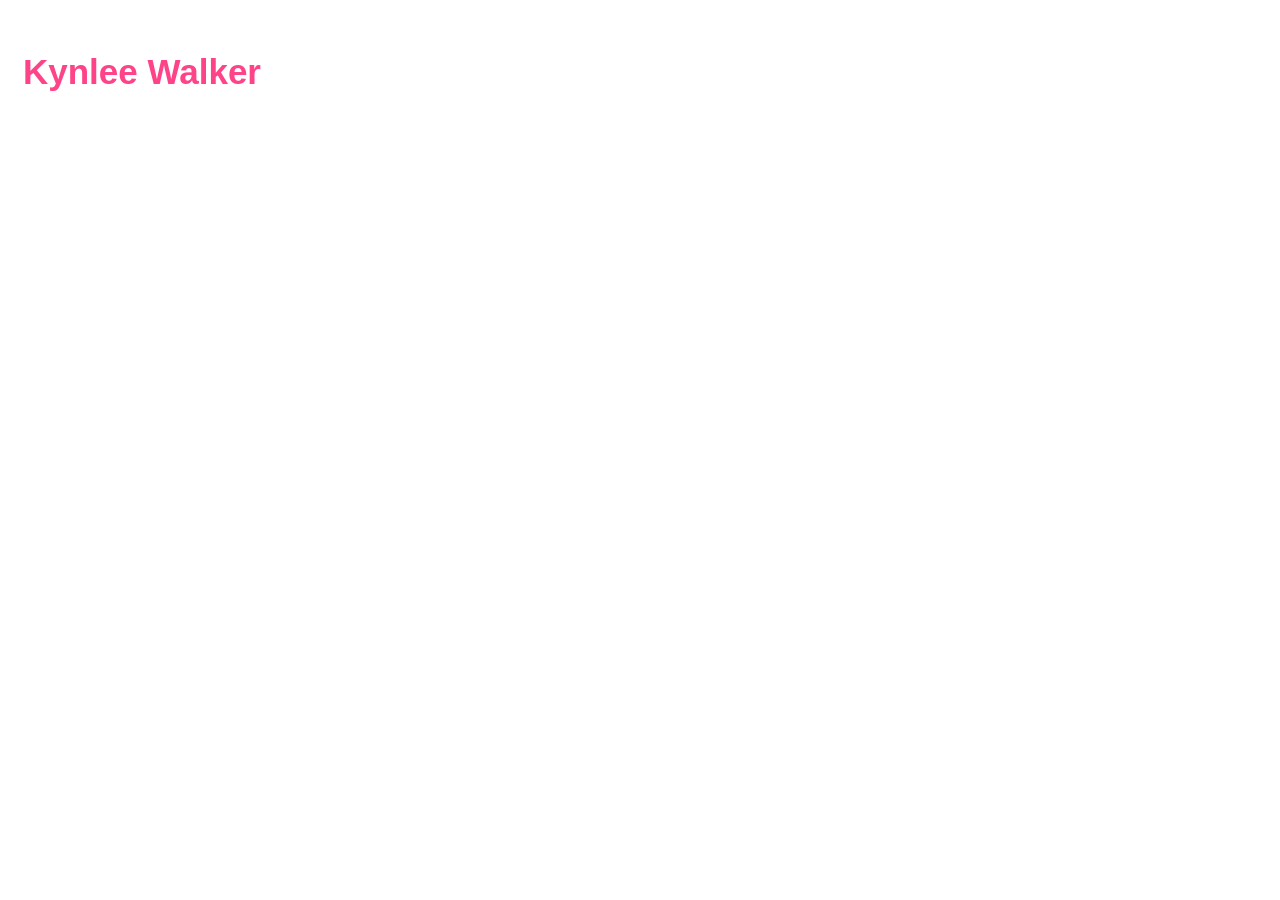
==== index.html @ 53f140f8 "Add files via upload" ====
<!DOCTYPE html>
<html lang="en">
<head>
    <meta charset="UTF-8">
    <meta name="viewport" content="width=device-width, initial-scale=1.0">
    <title>Kynlee Walker</title>
</head>
<header class="top-bar">
    <span><h2>Kynlee Walker</h2></span>
     <span><h3><a href="works.html">Works</a></h3></span>
     <span><h3><a href="blog.html">Photos</a></h3></span>
     <span><h3><a href="about.html">About/CV</a></h3></span>
     
</header>
<body>


</body>
</html>

<link rel="stylesheet" href="stylesheet.css">
---- stylesheet.css ----
html{
   background-image: url(images/website_background.jpg);
   background-size: 100%;
   background-attachment: fixed;
}

.grid-container {
display: grid;
grid-template-columns: (3, 1fr);
gap: 16px;
height: 750px;
row-gap: 40px;  
grid-template-areas:
"1 2 3";
background-color: blue;
}

.grid-container img {
  width: 100%;
  aspect-ratio: 1 / 1; /* Forces uniform squares (or use a fixed height like 250px) */
  object-fit: cover; /* Crops images cleanly to fill the box without stretching */
  display: block; /* Removes tiny whitespace gaps beneath images */
  border-radius: 8px; /* Optional rounded corners */
}

.top-bar {
  display: flex; 
  justify-content: space-between;
  color: white;
  padding: 15px 0;
  padding-left: 15px;
  padding-right: 15px;
}


h2{
    font-size: 35px;
    padding-top: 0px;
    color: rgb(255, 67, 136);
    font-family:'Segoe UI', Tahoma, Geneva, Verdana, sans-serif
}

h3{
    color: rgb(255, 255, 255);
    padding-top: 20px;
     font-family:'Segoe UI', Tahoma, Geneva, Verdana, sans-serif
}

a,
a:visited,
a:hover,
a:active {
  color: #ffffff;
}
a{
  text-decoration: none;
  transition: color 0.3s ease;
}
a:hover {
  color: rgb(255, 67, 136);
}

.gallery2 {
display: grid;
gap: 2.5rem;
padding: 1rem 3rem;
grid-template-columns: repeat(6, 1fr);
grid-auto-rows: minmax(5em, auto);
align-items:start;
}

.gallery2 div:nth-child(1) { grid-column: 1/4; grid-row: 2; }
.gallery2 div:nth-child(2) { grid-column: 2/4; grid-row: 1; }
.gallery2 div:nth-child(3) { grid-column: 4/6; grid-row: 2; }
.gallery2 div:nth-child(4) { grid-column: 2/5; grid-row: 3; }
.gallery2 div:nth-child(5) { grid-column: 5/7; grid-row: 3; }
.gallery2 div:nth-child(6) { grid-column: 1/4; grid-row: 4; }
.gallery2 div:nth-child(7) { grid-column: 2/5; grid-row: 5; }
.gallery2 div:nth-child(8) { grid-column: 2/6; grid-row: 6; }
.gallery2 div:nth-child(9) { grid-column: 5/7; grid-row: 5; }
.gallery2 div:nth-child(10) { grid-column: 4/6; grid-row: 7; }
.gallery2 div:nth-child(11) { grid-column: 1/4; grid-row: 8; }
.gallery2 div:nth-child(12) { grid-column: 4/7; grid-row: 8; }
.gallery2 div:nth-child(14) { grid-column: 5/7; grid-row: 9; }
.gallery2 div:nth-child(13) { grid-column: 2/5; grid-row: 10; }
.gallery2 div:nth-child(15) { grid-column: 5/7; grid-row: 10; }
.gallery2 div:nth-child(16) { grid-column: 4/7; grid-row: 11; }
.gallery2 div:nth-child(17) { grid-column: 3/6; grid-row: 12; }
.gallery2 div:nth-child(18) { grid-column: 1/3; grid-row: 12; }
.gallery2 div:nth-child(19) { grid-column: 5/7; grid-row: 13; }
.gallery2 div:nth-child(20) { grid-column: 1/4; grid-row: 14; }
.gallery2 div:nth-child(21) { grid-column: 4/7; grid-row: 15; }
.gallery2 div:nth-child(22) { grid-column: 1/3; grid-row: 15; }


.gallery3 img {
  width: 100%;
  height: 100%;
  object-fit: contain;
  display: block;
  cursor:alias;
  transition: transform 0.2s ease;
  border: none;      
  padding: 0;      
  box-shadow: none;
}

.gallery3 {
display: grid;
gap: 2.5rem;
padding: 1rem 3rem;
grid-template-columns: repeat(6, 1fr);
grid-auto-rows: minmax(5em, auto);
align-items:start;
}

.gallery3 div:nth-child(1) { grid-column: 1/3; grid-row: 1; }
.gallery3 div:nth-child(2) { grid-column: 3/5; grid-row: 1; }
.gallery3 div:nth-child(3) { grid-column: 5/7; grid-row: 1; }

.gallery3 img:hover {
  transform: scale(1.02);
}

.gallery2 img {
  width: 100%;
  height: 100%;
  object-fit: contain;
  display: block;
  cursor: zoom-in;
  transition: transform 0.2s ease;
  border: 12px solid #ffffff;
}

.gallery2 img,
.gallery2 video {
  width: 100%;
  height: auto;
  display: block;
  border: 12px solid #ffffff;
  box-sizing: border-box;
  
}

.gallery2 video:hover {
  transform: scale(1.02);
}

.gallery2 img:hover {
  transform: scale(1.02);
}

#photo-lightbox {
  border: none;
  padding: 0;
  margin: auto; /* Centers the dialog cleanly */
  background: transparent;
  width: 100vw;
  height: 100vh;
  max-width: 100vw;
  max-height: 100vh;
  overflow: hidden;
}

#photo-lightbox::backdrop {
  background: rgba(236, 148, 194, 0.85);
 
}

#lightbox-img {
  display: block;
  width: auto;
  height: auto;
  max-width: 90vw;  /* Leaves 5vw breathing room on left and right */
  max-height: 82vh; /* Leaves room at top and bottom for caption and close button */
  object-fit: contain; /* Guarantees the entire uncropped photo stays visible */

}

#lightbox-caption {
  color:rgb(226, 255, 63);
  margin-top: 0.75rem;
  font-family:Tahoma, Geneva, Verdana, sans-serif;
  font-size: 0.95rem;
  text-align: center;
}

#close-lightbox {
  position: fixed;
  top: 1.5rem;
  right: 2rem;
  background: none;
  border: none;
  cursor: pointer;
  align-items: center;
  justify-content: center;
  transition: opacity 0.2s ease, transform 0.2s ease;
  font-family: Verdana, Geneva, Tahoma, sans-serif;
  color: rgb(255, 63, 172);
}

#close-lightbox img {
  width: 80px;  /* Adjust to your preferred icon width */
  height: 80px; /* Adjust to your preferred icon height */
  object-fit: contain;
  display: block;
  border: none;
  box-shadow: none;
  pointer-events: none;
}
#close-lightbox:focus {
outline: none;
}

#lightbox-img,
#lightbox-video {
  max-width: 90vw;
  max-height: 82vh;
  width: auto;
  height: auto;
  box-sizing: border-box;
}

#lightbox-img[hidden],
#lightbox-video[hidden] {
  display: none;
}

.back-btn {
    position: fixed;
  top: 1.5rem;   /* Distance from the top edge of the screen */
  left: 2rem;    /* Distance from the left edge of the screen */
  z-index: 1000;
  display: inline-block;
  padding: 10px 10px;
  background-color: #345134;
  color: #ff8dba;
  text-decoration: none;
  border-radius: 5px;
  font-family: sans-serif;
  font-weight: bold;
  transition: background-color 0.2s ease;
}

.back-btn:hover {
  background-color: #dbff71;
}

.link-container {
  display: flex;
  justify-content: center; /* Centers the link and image horizontally */
  width: 100%;
}
.photo-link img {
  width: 300px; /* Adjust as needed */
  transition: filter 0.3s ease;
}
  .photo-link:hover img {
  filter:hue-rotate(290deg)
  }

#photo-lightbox[open] {
  display: flex;
  flex-direction: column;
  align-items: center;
  justify-content: center;
  text-align: center;
  gap: 1.5rem;
}

#photo-lightbox[open]:has(.lightbox-stage) {
  flex-direction: row;
  gap: 1.5rem;
}

.lightbox-stage {
  display: flex;
  flex-direction: column;
  align-items: center;
  text-align: center;
}

#slide-counter {
  color: #ff408c;
  font-family: 'Segoe UI', Tahoma, Geneva, Verdana, sans-serif;
  font-size: 0.8rem;
}

.nav-arrow {
  background: transparent;
  border: none;
  color: #ff408c;
  font-size: 2rem;
  padding: 0.5rem 0.75rem;
  cursor: pointer;
  transition: opacity 0.2s ease, transform 0.2s ease;
}
.nav-arrow:hover {
  opacity: 0.6;
  transform: scale(1.1);
}

.nav-arrow[hidden] {
  display: none;
}

p.small {
  line-height: 1.5;
   width: 300px;
   padding-left: 50px;
}

.split-section {
  display: grid;
  grid-template-columns: 3fr 1fr; /* 75% left column, 25% right column */
  align-items: center;
  gap: 3rem;
  max-width: 1200px;
  margin: 0 auto;
  box-sizing: border-box;
}

.split-text {
  line-height: 1.5;
  margin-top: 0;
  margin-bottom: 0;
  padding-left: 3rem;
}

.split-image img {
  width: 100%;
  height: auto;
  display: block;
  box-sizing: border-box;
  padding-right: 3rem;
}

@media (max-width: 500px) {
  .split-section {
    grid-template-columns: 1fr;
  }
}

p.smaller {
  line-height: 1.5;
   width: 300px;
   padding-left: 50px;
    font-family: 'Segoe UI', Tahoma, Geneva, Verdana, sans-serif;
}

h4{
    font-size: 18px;
    padding-top: 0px;
    color: rgb(255, 67, 136);
    font-family:'Segoe UI', Tahoma, Geneva, Verdana, sans-serif
}

.group-caption {
  margin: 1.5rem 0 0 0; /* Space between the white border and the words */
  font-family: 'Segoe UI', Tahoma, Geneva, Verdana, sans-serif;
  font-size: 1rem;
  color: #fffffe;
  text-align: center;    /* Change to 'left' if you want flush-left labels */
  cursor: pointer;
}
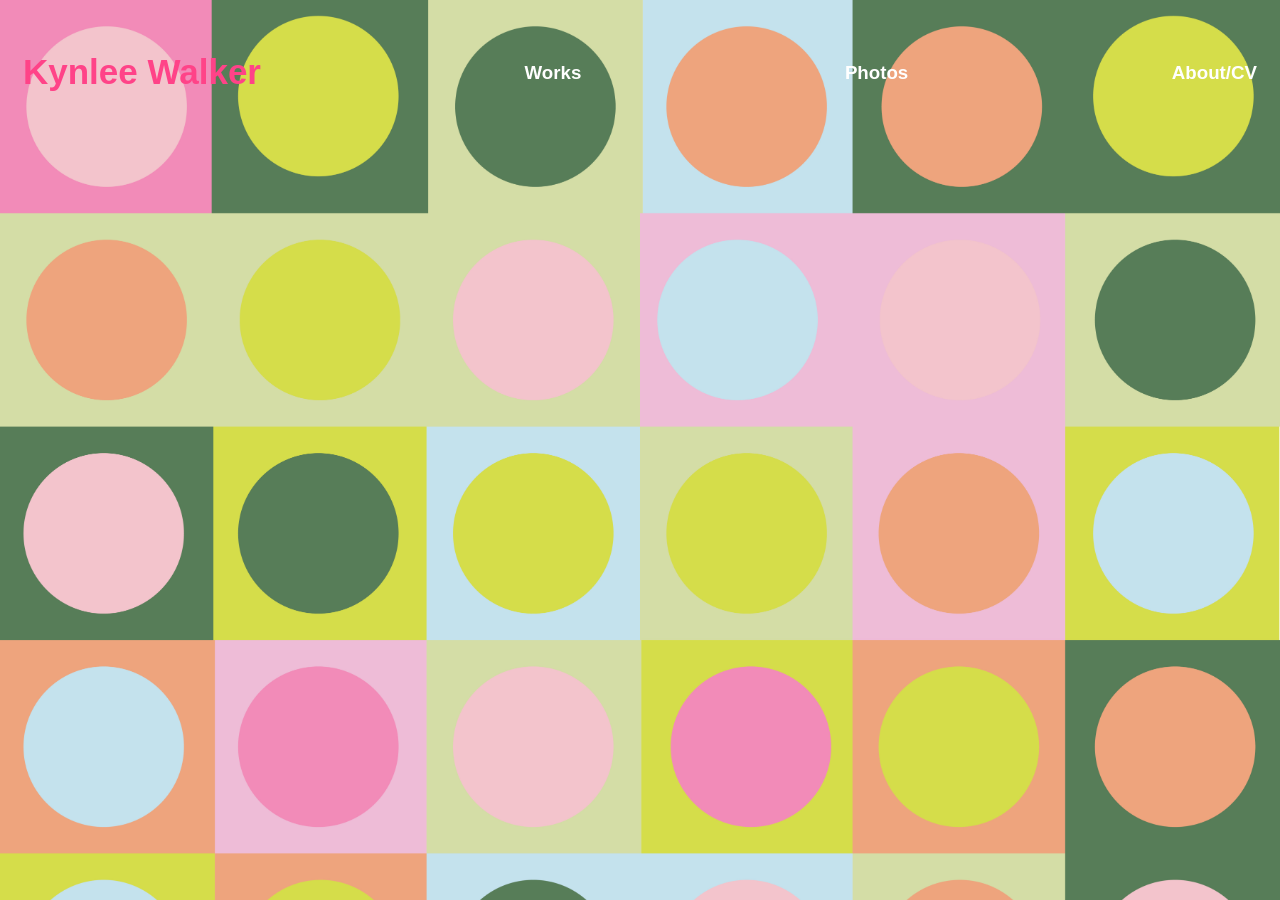
==== commit 2266f8e6: "Add files via upload" ====
--- a/index.html
+++ b/index.html
@@ -5,6 +5,7 @@
     <meta name="viewport" content="width=device-width, initial-scale=1.0">
     <title>Kynlee Walker</title>
 </head>
+<meta name="viewport" content="width=device-width, initial-scale=1.0">
 <header class="top-bar">
     <span><h2>Kynlee Walker</h2></span>
      <span><h3><a href="works.html">Works</a></h3></span>
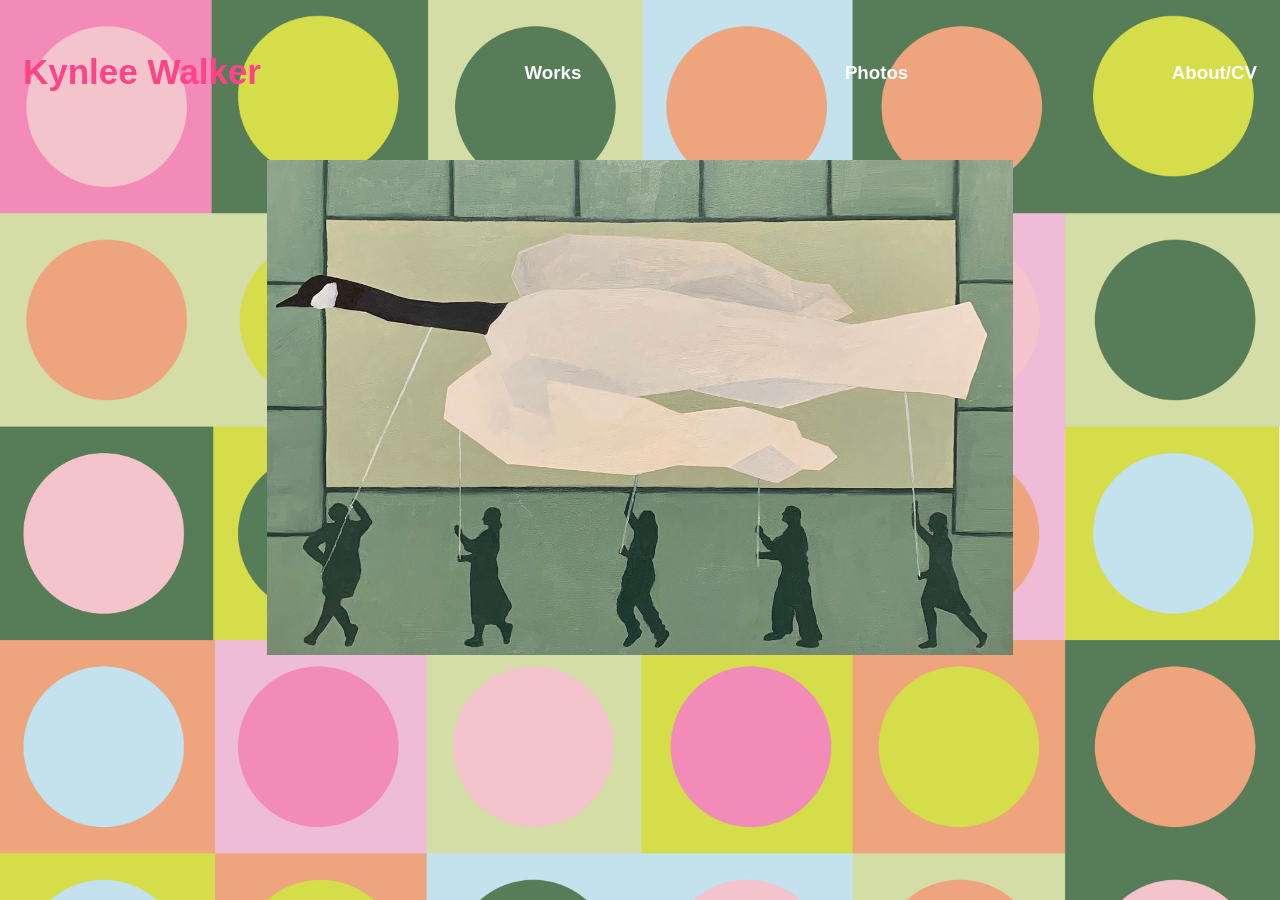
==== commit 9448b5c7: "Add files via upload" ====
--- a/index.html
+++ b/index.html
@@ -4,8 +4,10 @@
     <meta charset="UTF-8">
     <meta name="viewport" content="width=device-width, initial-scale=1.0">
     <title>Kynlee Walker</title>
+    <link rel="stylesheet" href="stylesheet.css">
 </head>
-<meta name="viewport" content="width=device-width, initial-scale=1.0">
+<body class="homepage">
+
 <header class="top-bar">
     <span><h2>Kynlee Walker</h2></span>
      <span><h3><a href="works.html">Works</a></h3></span>
@@ -13,10 +15,13 @@
      <span><h3><a href="about.html">About/CV</a></h3></span>
      
 </header>
-<body>
+
+  <main class="home-center">
+    <a href="works.html" class="featured-photo">
+      <img src="images/Puppet Parade copy.jpg" alt="Puppet Parade">
+    </a>
+  </main>
 
 
 </body>
-</html>
-
-<link rel="stylesheet" href="stylesheet.css">+</html>
--- a/stylesheet.css
+++ b/stylesheet.css
@@ -1,17 +1,14 @@
 html{
    background-image: url(images/website_background.jpg);
-   background-size: 100%;
+   background-size: cover;
    background-attachment: fixed;
 }
 
 .grid-container {
 display: grid;
-grid-template-columns: (3, 1fr);
+grid-template-columns: repeat(3, 1fr);
 gap: 16px;
-height: 750px;
 row-gap: 40px;  
-grid-template-areas:
-"1 2 3";
 background-color: blue;
 }
 
@@ -58,15 +55,6 @@
 }
 a:hover {
   color: rgb(255, 67, 136);
-}
-
-.gallery2 {
-display: grid;
-gap: 2.5rem;
-padding: 1rem 3rem;
-grid-template-columns: repeat(6, 1fr);
-grid-auto-rows: minmax(5em, auto);
-align-items:start;
 }
 
 .gallery2 div:nth-child(1) { grid-column: 1/4; grid-row: 2; }
@@ -124,13 +112,24 @@
 
 .gallery2 img {
   width: 100%;
-  height: 100%;
+  height: auto;
   object-fit: contain;
   display: block;
   cursor: zoom-in;
   transition: transform 0.2s ease;
+  box-sizing: border-box;
   border: 12px solid #ffffff;
 }
+
+.gallery2 {
+display: grid;
+gap: 2.5rem;
+padding: 1rem 3rem;
+grid-template-columns: repeat(6, 1fr);
+grid-auto-rows: minmax(5em, auto);
+align-items:start;
+}
+
 
 .gallery2 img,
 .gallery2 video {
@@ -252,7 +251,9 @@
   width: 100%;
 }
 .photo-link img {
-  width: 300px; /* Adjust as needed */
+  width: 100%;
+  max-width: 300px;
+  height: auto;
   transition: filter 0.3s ease;
 }
   .photo-link:hover img {
@@ -306,8 +307,10 @@
 
 p.small {
   line-height: 1.5;
-   width: 300px;
+    width: 100%;
+   max-width: 300px;
    padding-left: 50px;
+   box-sizing: border-box;
 }
 
 .split-section {
@@ -343,8 +346,10 @@
 
 p.smaller {
   line-height: 1.5;
-   width: 300px;
+   width: 100%;
+   max-width: 300px;
    padding-left: 50px;
+   box-sizing: border-box;
     font-family: 'Segoe UI', Tahoma, Geneva, Verdana, sans-serif;
 }
 
@@ -363,3 +368,291 @@
   text-align: center;    /* Change to 'left' if you want flush-left labels */
   cursor: pointer;
 }
+
+@media (max-width: 768px) {
+  .gallery2,
+  .gallery3 {
+    padding: 1rem 1.25rem;
+    gap: 1.5rem;
+  }
+
+  .split-section {
+    grid-template-columns: 1fr;
+    gap: 1.5rem;
+    padding: 0 1.25rem;
+  }
+
+  .split-text {
+    padding-left: 0;
+  }
+  .split-image img {
+    padding-right: 0;
+  }
+
+  p.small,
+  p.smaller {
+    padding-left: 1.25rem;
+    max-width: 100%;
+  }
+
+  /* Stack the 3-column gallery3 into 1 column */
+  .gallery3 {
+    grid-template-columns: 1fr;
+  }
+
+  .gallery3 div:nth-child(n) {
+    grid-column: auto;
+    grid-row: auto;
+  }
+    .gallery2 {
+    grid-template-columns: repeat(2, 1fr);
+    grid-auto-rows: auto;
+  }
+
+  .gallery2 div:nth-child(n) {
+    grid-column: auto;
+    grid-row: auto;
+  }
+}
+
+@media (max-width: 480px) {
+  /* Stack top navigation links if they get crowded */
+  .top-bar {
+    flex-wrap: wrap;
+    gap: 10px;
+  }
+
+  /* Stack all grids into 1 full-width column */
+  .grid-container,
+  .gallery2 {
+    grid-template-columns: 1fr;
+  }
+
+  /* Thinner white photo borders on small screens */
+  .gallery2 img,
+  .gallery2 video {
+    border-width: 8px;
+  }
+
+  .back-btn {
+    top: 1rem;
+    left: 1rem;
+    padding: 8px 10px;
+    font-size: 0.85rem;
+  }
+
+  #close-lightbox {
+    top: 0.75rem;
+    right: 1rem;
+  }
+
+  #close-lightbox img {
+    width: 44px;
+    height: 44px;
+  }
+   #photo-lightbox[open]:has(.lightbox-stage) {
+    gap: 0.25rem;
+  }
+
+  .nav-arrow {
+    font-size: 1.5rem;
+    padding: 0.25rem;
+  }
+
+  #lightbox-img,
+  #lightbox-video {
+    max-width: 82vw;
+  }
+}
+
+@media (max-width: 768px) {
+  .top-bar {
+    flex-wrap: wrap;
+    align-items: baseline;
+    gap: 0.5rem 1rem;
+    padding: 10px 1rem;
+  }
+
+  .top-bar h2 {
+    font-size: 26px;
+    margin: 0;
+  }
+
+  .top-bar h3 {
+    padding-top: 0;
+    margin: 0;
+    font-size: 1rem;
+  }
+
+  .gallery2 {
+    grid-template-columns: repeat(4, 1fr);
+    grid-auto-rows: auto;
+    gap: 1.25rem 0.75rem;
+    padding: 1rem 1rem 3rem;
+  }
+
+  /* Slightly thinner white frame on smaller screens */
+  .gallery2 img,
+  .gallery2 video {
+    border-width: 6px;
+  }
+  .gallery2 div:nth-child(2)  { grid-column: 2 / 4; grid-row: 1; }
+  .gallery2 div:nth-child(1)  { grid-column: 1 / 3; grid-row: 2; }
+  .gallery2 div:nth-child(3)  { grid-column: 3 / 5; grid-row: 2; }
+  .gallery2 div:nth-child(4)  { grid-column: 1 / 4; grid-row: 3; }
+  .gallery2 div:nth-child(5)  { grid-column: 3 / 5; grid-row: 4; }
+  .gallery2 div:nth-child(6)  { grid-column: 1 / 3; grid-row: 5; }
+  .gallery2 div:nth-child(7)  { grid-column: 2 / 5; grid-row: 6; }
+  .gallery2 div:nth-child(9)  { grid-column: 3 / 5; grid-row: 7; }
+  .gallery2 div:nth-child(8)  { grid-column: 1 / 4; grid-row: 8; } /* Wide geese triptych */
+  .gallery2 div:nth-child(10) { grid-column: 2 / 4; grid-row: 9; }
+  .gallery2 div:nth-child(11) { grid-column: 1 / 3; grid-row: 10; }
+  .gallery2 div:nth-child(12) { grid-column: 3 / 5; grid-row: 10; }
+  .gallery2 div:nth-child(14) { grid-column: 3 / 5; grid-row: 11; }
+  .gallery2 div:nth-child(13) { grid-column: 1 / 4; grid-row: 12; }
+  .gallery2 div:nth-child(15) { grid-column: 2 / 5; grid-row: 13; }
+  .gallery2 div:nth-child(16) { grid-column: 2 / 5; grid-row: 14; }
+  .gallery2 div:nth-child(18) { grid-column: 1 / 3; grid-row: 15; }
+  .gallery2 div:nth-child(17) { grid-column: 2 / 5; grid-row: 16; }
+  .gallery2 div:nth-child(19) { grid-column: 3 / 5; grid-row: 17; }
+  .gallery2 div:nth-child(20) { grid-column: 1 / 4; grid-row: 18; }
+  .gallery2 div:nth-child(22) { grid-column: 1 / 3; grid-row: 19; }
+  .gallery2 div:nth-child(21) { grid-column: 2 / 5; grid-row: 20; }
+
+    #close-lightbox {
+    top: 0.75rem;
+    right: 0.75rem;
+  }
+
+  #close-lightbox img {
+    width: 48px;
+    height: 48px;
+  }
+}
+
+@media (max-width: 768px) {
+  /* Stagger the 3 photo albums on a 4-column mobile grid to match Works */
+  .gallery3 {
+    grid-template-columns: repeat(4, 1fr);
+    grid-auto-rows: auto;
+    gap: 2rem 0.75rem;
+    padding: 1.5rem 1rem 3rem;
+  }
+
+  /* Album 1: Left-aligned, spans 3 columns */
+  .gallery3 div:nth-child(1) {
+    grid-column: 1 / 4;
+    grid-row: 1;
+  }
+  .gallery3 div:nth-child(2) {
+    grid-column: 2 / 5;
+    grid-row: 2;
+  }
+
+  /* Album 3: Centered, spans 3 columns */
+  .gallery3 div:nth-child(3) {
+    grid-column: 1 / 4;
+    grid-row: 3;
+  }
+  .group-caption {
+    margin-top: 0.75rem;
+    font-size: 0.95rem;
+  }
+
+  /* Prevent lightbox arrows from squishing the slideshow image on phones */
+  #photo-lightbox[open]:has(.lightbox-stage) {
+    gap: 0.25rem;
+    padding: 0 0.25rem;
+    box-sizing: border-box;
+  }
+
+  .nav-arrow {
+    font-size: 1.5rem;
+    padding: 0.5rem 0.35rem;
+  }
+
+    #lightbox-img {
+    max-width: 80vw;
+    max-height: 75vh;
+  }
+}
+
+.cv-container {
+  max-width: 1200px;
+  margin: 0 auto 4rem;
+  padding: 0 3rem;
+  display: grid;
+  grid-template-columns: repeat(2, 1fr);
+  gap: 2rem 3rem;
+  font-family: 'Segoe UI', Tahoma, Geneva, Verdana, sans-serif;
+  color: #ffffff;
+  box-sizing: border-box;
+}
+
+.cv-block h4 {
+  margin: 0 0 0.5rem 0;
+  letter-spacing: 0.04em;
+}
+.cv-block p,
+.cv-bio p {
+  margin: 0;
+  line-height: 1.65;
+  font-size: 0.95rem;
+}
+.cv-bio {
+  grid-column: 1 / -1;
+  max-width: 68ch;
+  margin-top: 1rem;
+  padding-top: 1.5rem;
+  border-top: 4px solid rgba(255, 19, 149, 0.25);
+}
+
+@media (max-width: 768px) {
+  .split-section {
+    grid-template-columns: repeat(4, 1fr);
+    gap: 1.25rem;
+    padding: 0 1rem;
+  }
+
+  .split-text {
+    grid-column: 1 / 5;
+  }
+
+  .split-image {
+    grid-column: 2 / 5; 
+  }
+  .split-image img {
+    border-width: 6px;
+  }
+
+  .cv-container {
+    grid-template-columns: 1fr;
+    gap: 1.5rem;
+    padding: 0 1rem 3rem;
+  }
+}
+
+body.home-page {
+  display: flex;
+  flex-direction: column;
+  min-height: 100vh;
+}
+
+/* Fill the remaining space below the top-bar and center the photo */
+.home-center {
+  flex: 1;
+  display: flex;
+  align-items: center;
+  justify-content: center;
+  padding: 1.5rem;
+  box-sizing: border-box;
+}
+.home-center img {
+  max-width: 70vw;
+  max-height: 55vh;
+  width: auto;
+  height: auto;
+  display: block;
+  box-sizing: border-box;
+  transition: transform 0.2s ease;
+}
